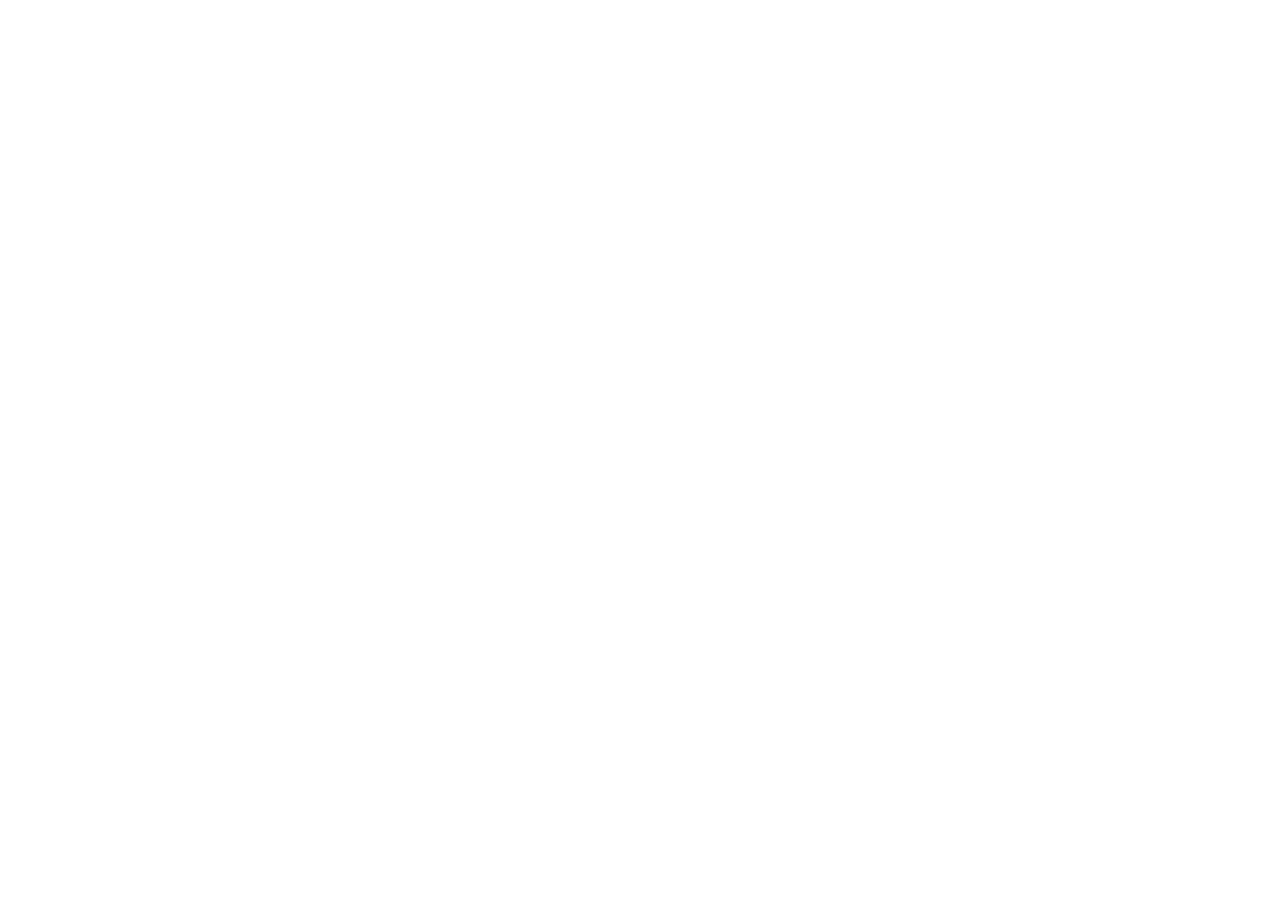
==== Dark_Mode_css/index.html @ b90c8451 "Criando HTML Inicial" ====
<!DOCTYPE html>
<html lang="en">
<head>
    <meta charset="UTF-8">
    <meta http-equiv="X-UA-Compatible" content="IE=edge">
    <meta name="viewport" content="width=device-width, initial-scale=1.0">
    <title>Modo Dark</title>
</head>
<body>
    
</body>
</html>
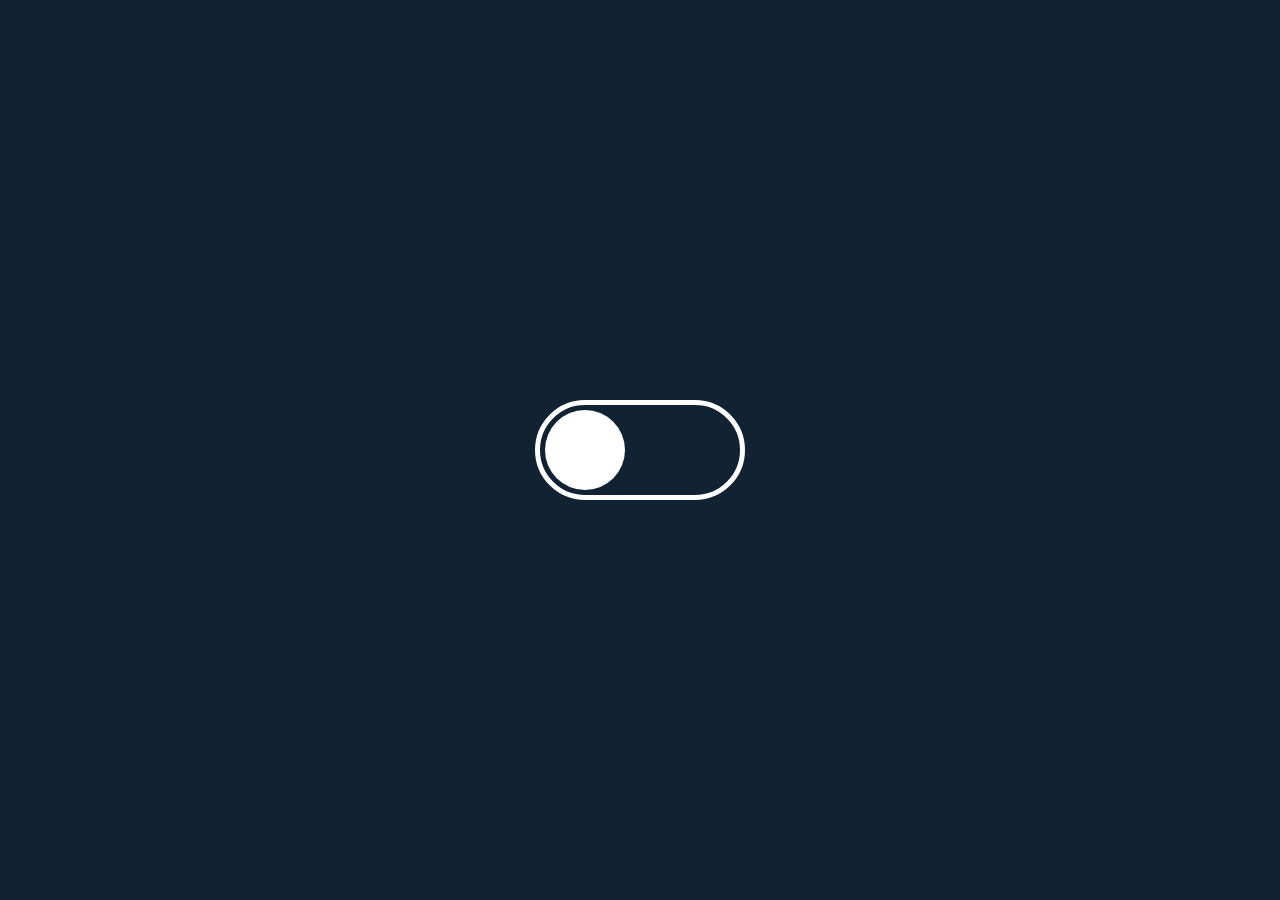
==== commit 592f7ad1: "Importando CSS e JS do Modo Dark" ====
--- a/Dark_Mode_css/index.html
+++ b/Dark_Mode_css/index.html
@@ -5,8 +5,15 @@
     <meta http-equiv="X-UA-Compatible" content="IE=edge">
     <meta name="viewport" content="width=device-width, initial-scale=1.0">
     <title>Modo Dark</title>
+    <link rel="stylesheet" href="style.css">
 </head>
 <body>
-    
+    <div class="container">
+        <div class="btn">
+
+        </div>
+    </div>
+
+    <script src="script.js"></script>
 </body>
 </html>--- a/Dark_Mode_css/style.css
+++ b/Dark_Mode_css/style.css
@@ -0,0 +1,44 @@
+* {
+    margin: 0;
+    padding: 0;
+}
+
+.container {
+    display: flex;
+    justify-content: center;
+    align-items: center;
+    width: 100%;
+    height: 100vh;
+    background: #123;
+    transition: background .5s;
+}
+
+.container.active {
+    background: #000;
+}
+
+.btn {
+    width: 200px;
+    height: 90px;
+    border: 5px solid #FFF;
+    border-radius: 60px;
+    position: relative;
+    cursor: pointer;
+}
+
+.btn::before {
+    content: "";
+    position: absolute;
+    width: 80px;
+    height: 80px;
+    background: #FFF;
+    border-radius: 50%;
+    top: 50%;
+    left: 5px;
+    transform: translateY(-50%);
+    transition: left .5s;
+}
+
+.btn.active::before {
+    left: 115px;
+}